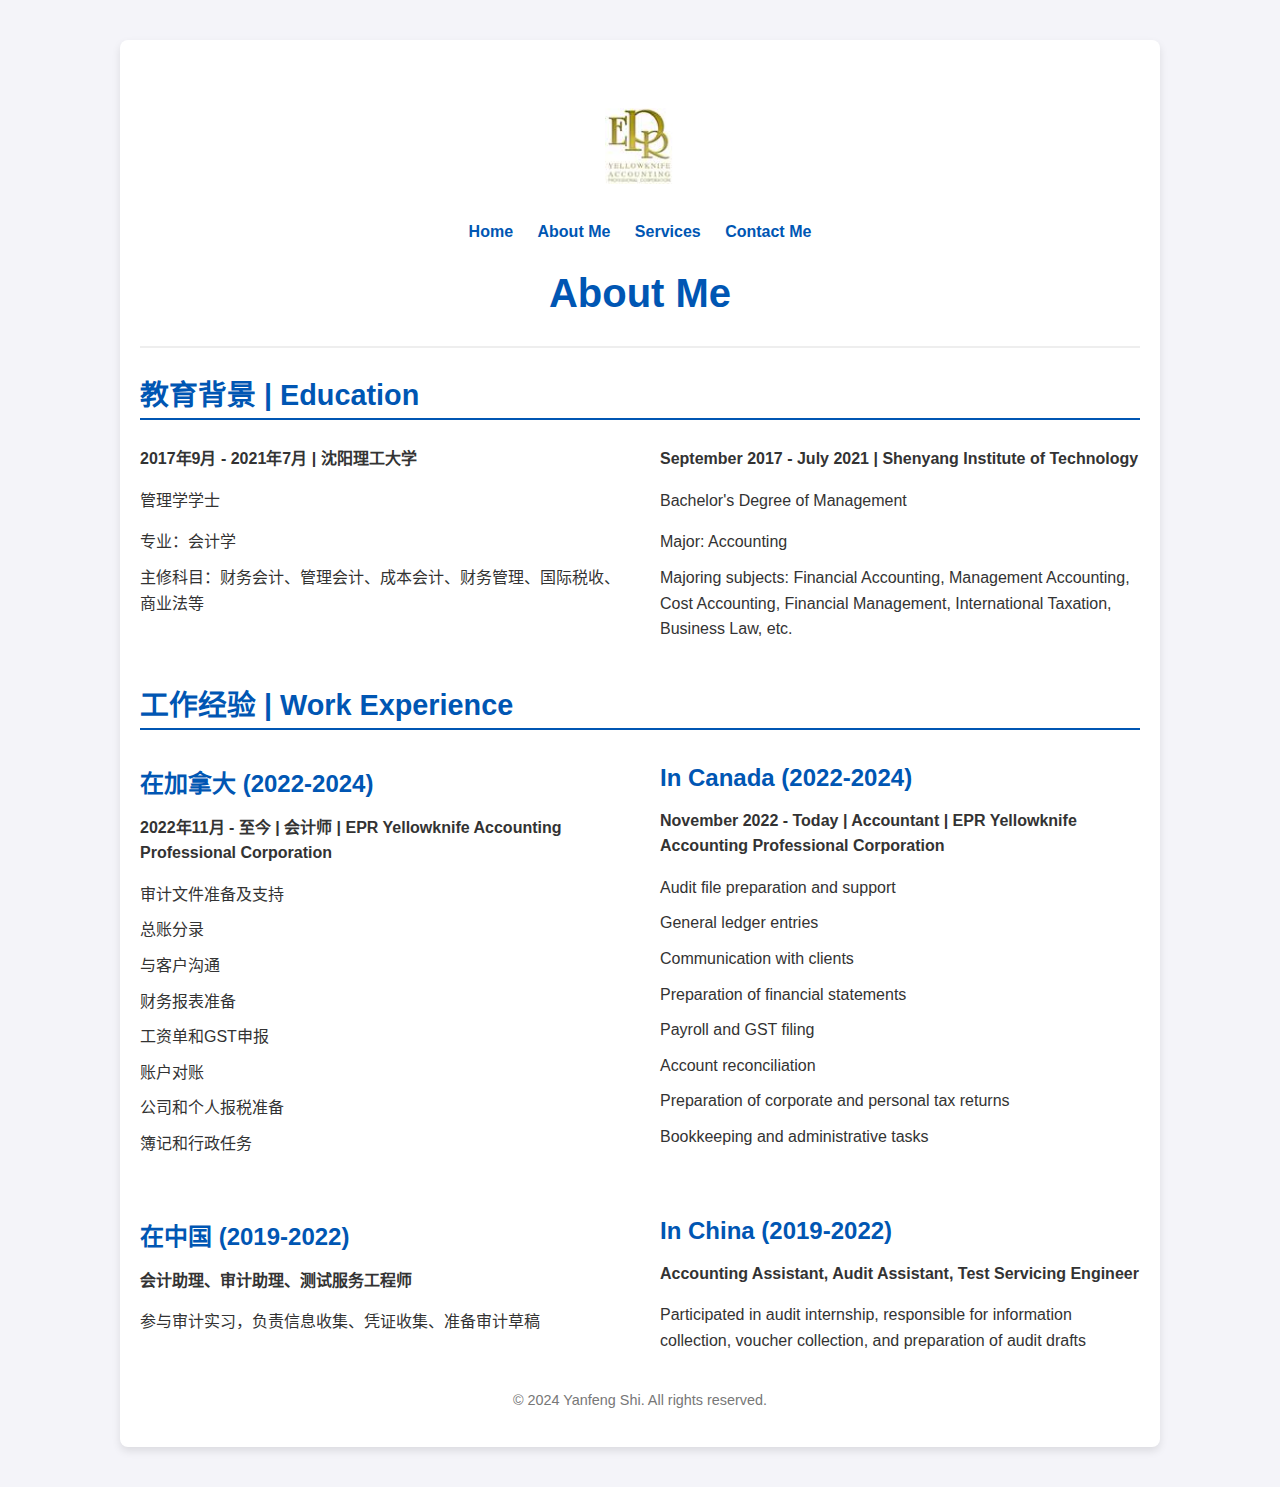
==== about.html @ 8ed8f0d0 "Add files via upload" ====
<!DOCTYPE html>
<html lang="zh-CN">
<head>
    <meta charset="UTF-8">
    <meta name="viewport" content="width=device-width, initial-scale=1.0">
    <title>About Me - Yanfeng Shi</title>
    <link rel="stylesheet" href="styles.css">
</head>
<body>
    <div class="container">
        <header>
            <img src="logo.png" alt="Company Logo">
            <nav>
                <ul>
                    <li><a href="index.html">Home</a></li>
                    <li><a href="about.html">About Me</a></li>
                    <li><a href="services.html">Services</a></li>
                    <li><a href="contact.html">Contact Me</a></li>
                </ul>
            </nav>
            <h1>About Me</h1>
        </header>

        <section>
            <h2>教育背景 | Education</h2>
            <div class="flex-container">
                <div>
                    <p><strong>2017年9月 - 2021年7月 | 沈阳理工大学</strong></p>
                    <p>管理学学士</p>
                    <ul>
                        <li>专业：会计学</li>
                        <li>主修科目：财务会计、管理会计、成本会计、财务管理、国际税收、商业法等</li>
                    </ul>
                </div>
                <div>
                    <p><strong>September 2017 - July 2021 | Shenyang Institute of Technology</strong></p>
                    <p>Bachelor's Degree of Management</p>
                    <ul>
                        <li>Major: Accounting</li>
                        <li>Majoring subjects: Financial Accounting, Management Accounting, Cost Accounting, Financial Management, International Taxation, Business Law, etc.</li>
                    </ul>
                </div>
            </div>

            <h2>工作经验 | Work Experience</h2>
            <div class="flex-container">
                <div>
                    <h3>在加拿大 (2022-2024)</h3>
                    <p><strong>2022年11月 - 至今 | 会计师 | EPR Yellowknife Accounting Professional Corporation</strong></p>
                    <ul>
                        <li>审计文件准备及支持</li>
                        <li>总账分录</li>
                        <li>与客户沟通</li>
                        <li>财务报表准备</li>
                        <li>工资单和GST申报</li>
                        <li>账户对账</li>
                        <li>公司和个人报税准备</li>
                        <li>簿记和行政任务</li>
                    </ul>
                </div>
                <div>
                    <h3>In Canada (2022-2024)</h3>
                    <p><strong>November 2022 - Today | Accountant | EPR Yellowknife Accounting Professional Corporation</strong></p>
                    <ul>
                        <li>Audit file preparation and support</li>
                        <li>General ledger entries</li>
                        <li>Communication with clients</li>
                        <li>Preparation of financial statements</li>
                        <li>Payroll and GST filing</li>
                        <li>Account reconciliation</li>
                        <li>Preparation of corporate and personal tax returns</li>
                        <li>Bookkeeping and administrative tasks</li>
                    </ul>
                </div>
            </div>

            <div class="flex-container">
                <div>
                    <h3>在中国 (2019-2022)</h3>
                    <p><strong>会计助理、审计助理、测试服务工程师</strong></p>
                    <ul>
                        <li>参与审计实习，负责信息收集、凭证收集、准备审计草稿</li>
                    </ul>
                </div>
                <div>
                    <h3>In China (2019-2022)</h3>
                    <p><strong>Accounting Assistant, Audit Assistant, Test Servicing Engineer</strong></p>
                    <ul>
                        <li>Participated in audit internship, responsible for information collection, voucher collection, and preparation of audit drafts</li>
                    </ul>
                </div>
            </div>
        </section>

        <footer>
            <p>© 2024 Yanfeng Shi. All rights reserved.</p>
        </footer>
    </div>
</body>
</html>
---- styles.css ----
body {
    font-family: 'Segoe UI', Tahoma, Geneva, Verdana, sans-serif;
    margin: 0;
    padding: 0;
    background-color: #f4f4f9;
    color: #333;
}

.container {
    width: 80%;
    max-width: 1000px;
    margin: 40px auto;
    padding: 20px;
    background-color: #fff;
    border-radius: 8px;
    box-shadow: 0 4px 8px rgba(0, 0, 0, 0.1);
}

header {
    text-align: center;
    padding: 20px 0;
    border-bottom: 2px solid #eee;
}

header img {
    width: 100px;
}

nav ul {
    list-style-type: none;
    padding: 0;
}

nav ul li {
    display: inline;
    margin: 0 10px;
}

nav ul li a {
    text-decoration: none;
    color: #0056b3;
    font-weight: bold;
}

nav ul li a:hover {
    text-decoration: underline;
}

h1 {
    font-size: 2.5em;
    margin-bottom: 10px;
    color: #0056b3;
}

h2 {
    font-size: 1.8em;
    margin-bottom: 10px;
    color: #0056b3;
    border-bottom: 2px solid #0056b3;
    padding-bottom: 5px;
}

h3 {
    font-size: 1.5em;
    color: #0056b3;
    margin-bottom: 5px;
}

p, ul {
    line-height: 1.6;
}

ul {
    list-style: none;
    padding: 0;
}

ul li {
    margin-bottom: 10px;
}

.flex-container {
    display: flex;
    justify-content: space-between;
    margin-bottom: 20px;
}

.flex-container div {
    width: 48%;
}

.contact-info {
    margin-top: 20px;
    text-align: center;
}

.contact-info p {
    margin: 5px 0;
}

.contact-info a {
    color: #0056b3;
    text-decoration: none;
}

.contact-info a:hover {
    text-decoration: underline;
}

footer {
    text-align: center;
    margin-top: 20px;
    font-size: 0.9em;
    color: #777;
}

form {
    display: flex;
    flex-direction: column;
}

form label {
    margin-bottom: 5px;
}

form input, form textarea {
    margin-bottom: 10px;
    padding: 10px;
    border: 1px solid #ccc;
    border-radius: 4px;
}

form button {
    padding: 10px 20px;
    border: none;
    border-radius: 4px;
    background-color: #0056b3;
    color: white;
    font-size: 1em;
    cursor: pointer;
}

form button:hover {
    background-color: #004494;
}
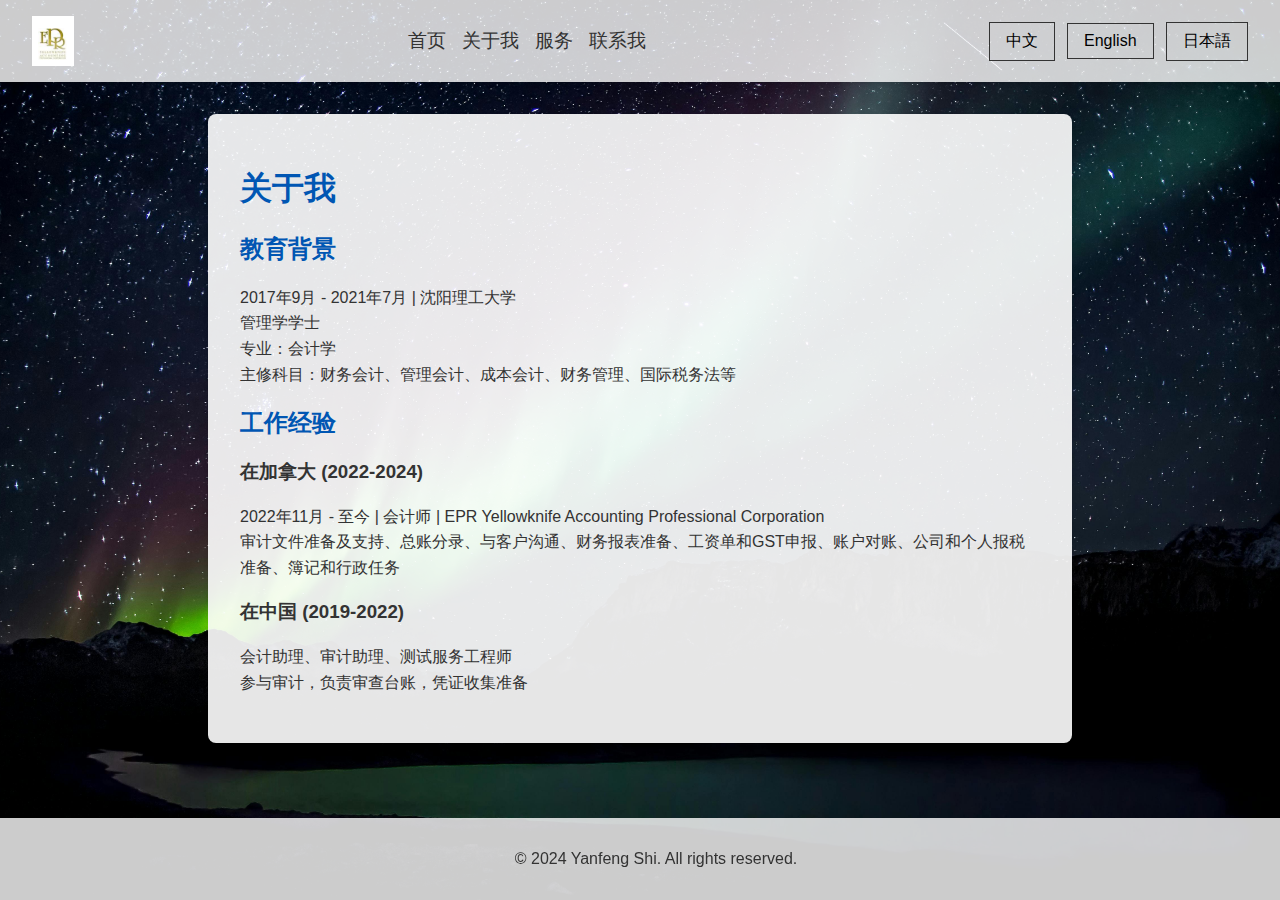
==== commit 2d59d9c6: "Add files via upload" ====
--- a/about.html
+++ b/about.html
@@ -1,100 +1,73 @@
 <!DOCTYPE html>
-<html lang="zh-CN">
+<html lang="zh">
 <head>
     <meta charset="UTF-8">
     <meta name="viewport" content="width=device-width, initial-scale=1.0">
-    <title>About Me - Yanfeng Shi</title>
+    <title>About Me</title>
     <link rel="stylesheet" href="styles.css">
+    <script src="script.js"></script>
+    <style>
+        body {
+            background: url('pexels-visit-greenland-108649-360912.jpg') no-repeat center center fixed;
+            background-size: cover;
+        }
+    </style>
 </head>
 <body>
-    <div class="container">
-        <header>
-            <img src="logo.png" alt="Company Logo">
-            <nav>
-                <ul>
-                    <li><a href="index.html">Home</a></li>
-                    <li><a href="about.html">About Me</a></li>
-                    <li><a href="services.html">Services</a></li>
-                    <li><a href="contact.html">Contact Me</a></li>
-                </ul>
-            </nav>
-            <h1>About Me</h1>
-        </header>
+    <header>
+        <img src="logo.png" alt="Logo" class="logo">
+        <nav>
+            <ul>
+                <li><a href="index.html" data-lang="zh">首页</a><a href="index.html" data-lang="en" style="display:none;">Home</a><a href="index.html" data-lang="jp" style="display:none;">ホーム</a></li>
+                <li><a href="about.html" data-lang="zh">关于我</a><a href="about.html" data-lang="en" style="display:none;">About Me</a><a href="about.html" data-lang="jp" style="display:none;">私について</a></li>
+                <li><a href="services.html" data-lang="zh">服务</a><a href="services.html" data-lang="en" style="display:none;">Services</a><a href="services.html" data-lang="jp" style="display:none;">サービス</a></li>
+                <li><a href="contact.html" data-lang="zh">联系我</a><a href="contact.html" data-lang="en" style="display:none;">Contact Me</a><a href="contact.html" data-lang="jp" style="display:none;">お問い合わせ</a></li>
+            </ul>
+        </nav>
+        <div class="language-switch">
+            <button onclick="changeLanguage('zh')">中文</button>
+            <button onclick="changeLanguage('en')">English</button>
+            <button onclick="changeLanguage('jp')">日本語</button>
+        </div>
+    </header>
 
-        <section>
-            <h2>教育背景 | Education</h2>
-            <div class="flex-container">
-                <div>
-                    <p><strong>2017年9月 - 2021年7月 | 沈阳理工大学</strong></p>
-                    <p>管理学学士</p>
-                    <ul>
-                        <li>专业：会计学</li>
-                        <li>主修科目：财务会计、管理会计、成本会计、财务管理、国际税收、商业法等</li>
-                    </ul>
-                </div>
-                <div>
-                    <p><strong>September 2017 - July 2021 | Shenyang Institute of Technology</strong></p>
-                    <p>Bachelor's Degree of Management</p>
-                    <ul>
-                        <li>Major: Accounting</li>
-                        <li>Majoring subjects: Financial Accounting, Management Accounting, Cost Accounting, Financial Management, International Taxation, Business Law, etc.</li>
-                    </ul>
-                </div>
-            </div>
+    <main>
+        <h1 data-lang="zh">关于我</h1>
+        <h1 data-lang="en" style="display:none;">About Me</h1>
+        <h1 data-lang="jp" style="display:none;">私について</h1>
 
-            <h2>工作经验 | Work Experience</h2>
-            <div class="flex-container">
-                <div>
-                    <h3>在加拿大 (2022-2024)</h3>
-                    <p><strong>2022年11月 - 至今 | 会计师 | EPR Yellowknife Accounting Professional Corporation</strong></p>
-                    <ul>
-                        <li>审计文件准备及支持</li>
-                        <li>总账分录</li>
-                        <li>与客户沟通</li>
-                        <li>财务报表准备</li>
-                        <li>工资单和GST申报</li>
-                        <li>账户对账</li>
-                        <li>公司和个人报税准备</li>
-                        <li>簿记和行政任务</li>
-                    </ul>
-                </div>
-                <div>
-                    <h3>In Canada (2022-2024)</h3>
-                    <p><strong>November 2022 - Today | Accountant | EPR Yellowknife Accounting Professional Corporation</strong></p>
-                    <ul>
-                        <li>Audit file preparation and support</li>
-                        <li>General ledger entries</li>
-                        <li>Communication with clients</li>
-                        <li>Preparation of financial statements</li>
-                        <li>Payroll and GST filing</li>
-                        <li>Account reconciliation</li>
-                        <li>Preparation of corporate and personal tax returns</li>
-                        <li>Bookkeeping and administrative tasks</li>
-                    </ul>
-                </div>
-            </div>
-
-            <div class="flex-container">
-                <div>
-                    <h3>在中国 (2019-2022)</h3>
-                    <p><strong>会计助理、审计助理、测试服务工程师</strong></p>
-                    <ul>
-                        <li>参与审计实习，负责信息收集、凭证收集、准备审计草稿</li>
-                    </ul>
-                </div>
-                <div>
-                    <h3>In China (2019-2022)</h3>
-                    <p><strong>Accounting Assistant, Audit Assistant, Test Servicing Engineer</strong></p>
-                    <ul>
-                        <li>Participated in audit internship, responsible for information collection, voucher collection, and preparation of audit drafts</li>
-                    </ul>
-                </div>
-            </div>
+        <section class="education">
+            <h2 data-lang="zh">教育背景</h2>
+            <h2 data-lang="en" style="display:none;">Education</h2>
+            <h2 data-lang="jp" style="display:none;">教育背景</h2>
+            <p data-lang="zh">2017年9月 - 2021年7月 | 沈阳理工大学<br>管理学学士<br>专业：会计学<br>主修科目：财务会计、管理会计、成本会计、财务管理、国际税务法等</p>
+            <p data-lang="en" style="display:none;">September 2017 - July 2021 | Shenyang Ligong University<br>Bachelor of Management<br>Major: Accounting<br>Main Courses: Financial Accounting, Management Accounting, Cost Accounting, Financial Management, International Tax Law, etc.</p>
+            <p data-lang="jp" style="display:none;">2017年9月 - 2021年7月 | 瀋陽理工大学<br>管理学学士<br>専攻: 会計学<br>主な科目: 財務会計、管理会計、原価計算、財務管理、国際税法など</p>
         </section>
 
-        <footer>
-            <p>© 2024 Yanfeng Shi. All rights reserved.</p>
-        </footer>
-    </div>
+        <section class="work-experience">
+            <h2 data-lang="zh">工作经验</h2>
+            <h2 data-lang="en" style="display:none;">Work Experience</h2>
+            <h2 data-lang="jp" style="display:none;">職歴</h2>
+
+            <h3 data-lang="zh">在加拿大 (2022-2024)</h3>
+            <h3 data-lang="en" style="display:none;">In Canada (2022-2024)</h3>
+            <h3 data-lang="jp" style="display:none;">カナダで (2022-2024)</h3>
+            <p data-lang="zh">2022年11月 - 至今 | 会计师 | EPR Yellowknife Accounting Professional Corporation<br>审计文件准备及支持、总账分录、与客户沟通、财务报表准备、工资单和GST申报、账户对账、公司和个人报税准备、簿记和行政任务</p>
+            <p data-lang="en" style="display:none;">November 2022 - Present | Accountant | EPR Yellowknife Accounting Professional Corporation<br>Audit file preparation and support, general ledger entries, client communication, financial statement preparation, payroll and GST filing, account reconciliation, corporate and personal tax preparation, bookkeeping and administrative tasks</p>
+            <p data-lang="jp" style="display:none;">2022年11月 - 現在 | 会計士 | EPR Yellowknife Accounting Professional Corporation<br>監査ファイルの準備とサポート、総勘定元帳の入力、クライアントとのコミュニケーション、財務諸表の作成、給与およびGST申告、口座の調整、企業および個人の税務申告の準備、簿記および管理業務</p>
+
+            <h3 data-lang="zh">在中国 (2019-2022)</h3>
+            <h3 data-lang="en" style="display:none;">In China (2019-2022)</h3>
+            <h3 data-lang="jp" style="display:none;">中国で (2019-2022)</h3>
+            <p data-lang="zh">会计助理、审计助理、测试服务工程师<br>参与审计，负责审查台账，凭证收集准备</p>
+            <p data-lang="en" style="display:none;">Accounting Assistant, Audit Assistant, Test Service Engineer<br>Participated in audits, responsible for reviewing ledgers, and preparing vouchers</p>
+            <p data-lang="jp" style="display:none;">会計アシスタント、監査アシスタント、テストサービスエンジニア<br>監査に参加し、台帳のレビュー、証憑の準備を担当</p>
+        </section>
+    </main>
+
+    <footer>
+        <p>&copy; 2024 Yanfeng Shi. All rights reserved.</p>
+    </footer>
 </body>
 </html>
--- a/styles.css
+++ b/styles.css
@@ -1,145 +1,135 @@
 body {
-    font-family: 'Segoe UI', Tahoma, Geneva, Verdana, sans-serif;
+    font-family: Arial, sans-serif;
+    background: url('background.jpg') no-repeat center center fixed;
+    background-size: cover;
+    color: #333;
     margin: 0;
     padding: 0;
-    background-color: #f4f4f9;
-    color: #333;
-}
-
-.container {
-    width: 80%;
-    max-width: 1000px;
-    margin: 40px auto;
-    padding: 20px;
-    background-color: #fff;
-    border-radius: 8px;
-    box-shadow: 0 4px 8px rgba(0, 0, 0, 0.1);
 }
 
 header {
-    text-align: center;
-    padding: 20px 0;
-    border-bottom: 2px solid #eee;
+    display: flex;
+    justify-content: space-between;
+    align-items: center;
+    background-color: rgba(255, 255, 255, 0.8);
+    padding: 1rem 2rem;
+    box-shadow: 0 2px 4px rgba(0, 0, 0, 0.1);
 }
 
-header img {
-    width: 100px;
+header .logo {
+    height: 50px;
 }
 
-nav ul {
-    list-style-type: none;
+header nav ul {
+    list-style: none;
+    margin: 0;
     padding: 0;
+    display: flex;
+    gap: 1rem;
 }
 
-nav ul li {
+header nav ul li {
     display: inline;
-    margin: 0 10px;
 }
 
-nav ul li a {
+header nav ul li a {
     text-decoration: none;
-    color: #0056b3;
-    font-weight: bold;
+    color: #333;
+    font-size: 1.2rem;
 }
 
-nav ul li a:hover {
-    text-decoration: underline;
+header .language-switch button {
+    background: none;
+    border: 1px solid #333;
+    padding: 0.5rem 1rem;
+    margin-left: 0.5rem;
+    cursor: pointer;
+    font-size: 1rem;
 }
 
-h1 {
-    font-size: 2.5em;
-    margin-bottom: 10px;
+header .language-switch button:hover {
+    background-color: #333;
+    color: #fff;
+}
+
+main {
+    max-width: 800px;
+    margin: 2rem auto;
+    padding: 2rem;
+    background: rgba(255, 255, 255, 0.9);
+    border-radius: 8px;
+    box-shadow: 0 2px 4px rgba(0, 0, 0, 0.1);
+}
+
+main h1, main h2 {
     color: #0056b3;
 }
 
-h2 {
-    font-size: 1.8em;
-    margin-bottom: 10px;
-    color: #0056b3;
-    border-bottom: 2px solid #0056b3;
-    padding-bottom: 5px;
-}
-
-h3 {
-    font-size: 1.5em;
-    color: #0056b3;
-    margin-bottom: 5px;
-}
-
-p, ul {
+main p {
     line-height: 1.6;
-}
-
-ul {
-    list-style: none;
-    padding: 0;
-}
-
-ul li {
-    margin-bottom: 10px;
-}
-
-.flex-container {
-    display: flex;
-    justify-content: space-between;
-    margin-bottom: 20px;
-}
-
-.flex-container div {
-    width: 48%;
-}
-
-.contact-info {
-    margin-top: 20px;
-    text-align: center;
-}
-
-.contact-info p {
-    margin: 5px 0;
-}
-
-.contact-info a {
-    color: #0056b3;
-    text-decoration: none;
-}
-
-.contact-info a:hover {
-    text-decoration: underline;
 }
 
 footer {
     text-align: center;
-    margin-top: 20px;
-    font-size: 0.9em;
-    color: #777;
+    padding: 1rem;
+    background: rgba(255, 255, 255, 0.8);
+    position: fixed;
+    width: 100%;
+    bottom: 0;
 }
 
-form {
+.contact-info, .office-location, .contact-form {
+    margin-bottom: 2rem;
+}
+
+.contact-form form {
     display: flex;
     flex-direction: column;
+    gap: 1rem;
 }
 
-form label {
-    margin-bottom: 5px;
+.contact-form label {
+    font-weight: bold;
 }
 
-form input, form textarea {
-    margin-bottom: 10px;
-    padding: 10px;
+.contact-form input, .contact-form textarea {
+    padding: 0.5rem;
     border: 1px solid #ccc;
     border-radius: 4px;
 }
 
-form button {
-    padding: 10px 20px;
+.contact-form button {
+    background-color: #0056b3;
+    color: #fff;
+    padding: 0.75rem;
     border: none;
     border-radius: 4px;
-    background-color: #0056b3;
-    color: white;
-    font-size: 1em;
     cursor: pointer;
 }
 
-form button:hover {
+.contact-form button:hover {
     background-color: #004494;
 }
+
+.services {
+    display: flex;
+    justify-content: space-between;
+    gap: 1rem;
+}
+
+.service {
+    flex: 1;
+    background: rgba(255, 255, 255, 0.9);
+    padding: 1rem;
+    border-radius: 8px;
+    box-shadow: 0 2px 4px rgba(0, 0, 0, 0.1);
+    text-align: center;
+}
+
+.service h3 {
+    color: #0056b3;
+}
+
+.service p {
+    font-size: 0.9rem;
+}
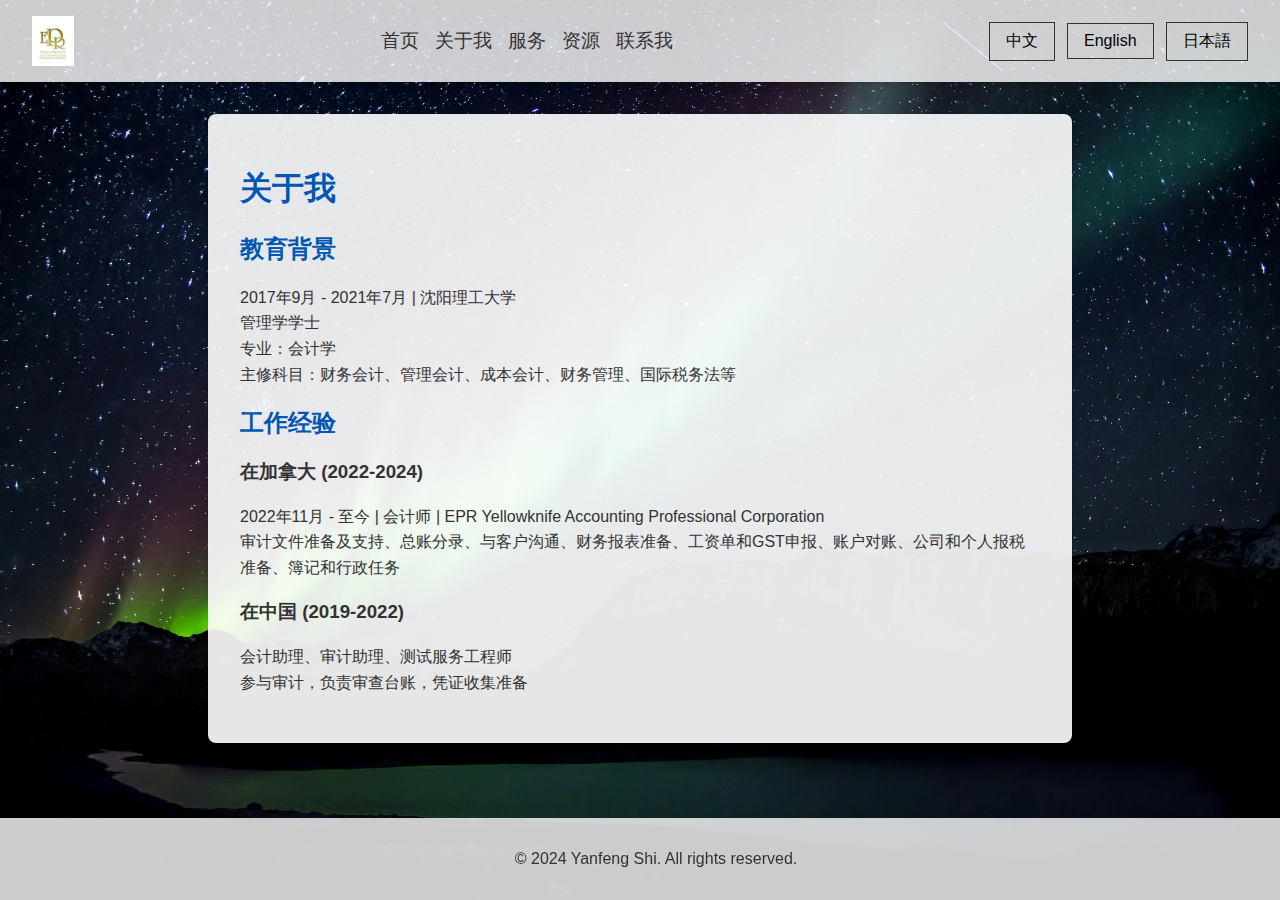
==== commit f6a61df9: "Add files via upload" ====
--- a/about.html
+++ b/about.html
@@ -21,6 +21,7 @@
                 <li><a href="index.html" data-lang="zh">首页</a><a href="index.html" data-lang="en" style="display:none;">Home</a><a href="index.html" data-lang="jp" style="display:none;">ホーム</a></li>
                 <li><a href="about.html" data-lang="zh">关于我</a><a href="about.html" data-lang="en" style="display:none;">About Me</a><a href="about.html" data-lang="jp" style="display:none;">私について</a></li>
                 <li><a href="services.html" data-lang="zh">服务</a><a href="services.html" data-lang="en" style="display:none;">Services</a><a href="services.html" data-lang="jp" style="display:none;">サービス</a></li>
+                <li><a href="resources.html" data-lang="zh">资源</a><a href="resources.html" data-lang="en" style="display:none;">Resources</a><a href="resources.html" data-lang="jp" style="display:none;">リソース</a></li>
                 <li><a href="contact.html" data-lang="zh">联系我</a><a href="contact.html" data-lang="en" style="display:none;">Contact Me</a><a href="contact.html" data-lang="jp" style="display:none;">お問い合わせ</a></li>
             </ul>
         </nav>
--- a/styles.css
+++ b/styles.css
@@ -113,12 +113,11 @@
 
 .services {
     display: flex;
-    justify-content: space-between;
+    flex-direction: column;
     gap: 1rem;
 }
 
 .service {
-    flex: 1;
     background: rgba(255, 255, 255, 0.9);
     padding: 1rem;
     border-radius: 8px;
